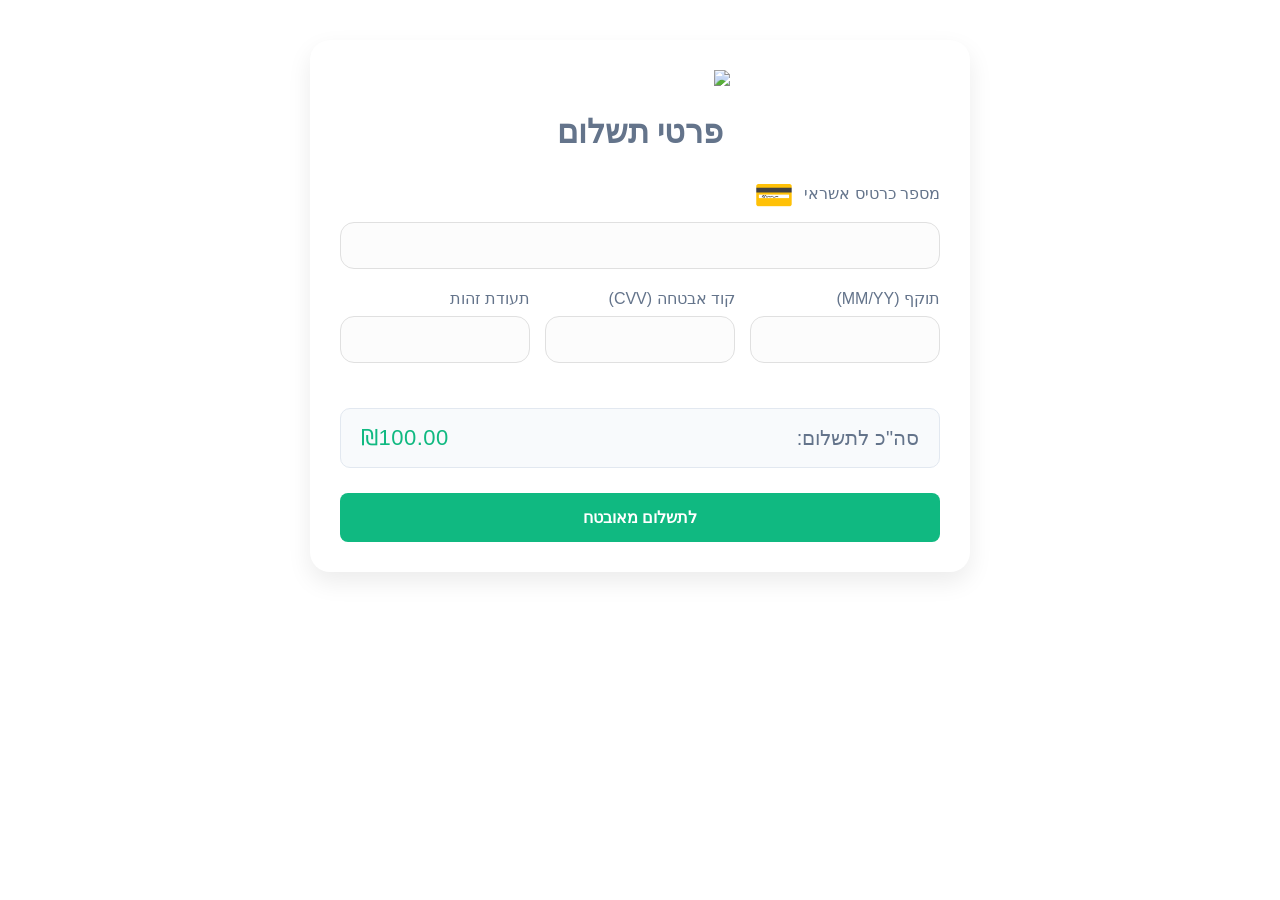
==== index.html @ dd3fe0db "Fix directory structure: move files to root" ====
<!doctype html>
<html lang="en">
  <head>
    <meta charset="UTF-8" />
    <meta name="viewport" content="width=device-width, initial-scale=1.0" />
    <title>Tranzila payment page</title>
    <link rel="stylesheet" href="style.css" />
  </head>
  <body>
    <header>
      <div class="premium-payment-form">
        <img class="logo" src="images/tranzilalg.png" />
        <h2 class="form-title">פרטי תשלום</h2>
        <input type="hidden" id="checkout-total-amount" value="250.00" />

        <div class="field-group">
          <label>מספר כרטיס אשראי <span class="card-icon">💳</span></label>
          <div id="tranzila-card-number" class="secure-input-box"></div>
        </div>

        <div class="field-row-split">
          <div class="field-group half-width">
            <label>תוקף (MM/YY)</label>
            <div id="tranzila-expiry" class="secure-input-box"></div>
          </div>

          <div class="field-group half-width">
            <label>קוד אבטחה (CVV)</label>
            <div id="tranzila-cvv" class="secure-input-box"></div>
          </div>
          <div class="field-group half-width">
            <label>תעודת זהות</label>
            <div id="tranzila-id" class="secure-input-box"></div>
          </div>
        </div>
        <div class="payment-summary">
          <span class="summary-text">סה"כ לתשלום:</span>
          <span class="summary-amount">₪100.00</span>
        </div>

        <button id="submit-payment-btn" class="premium-submit-btn">
          לתשלום מאובטח
        </button>
      </div>
    </header>
    <script src="https://hf.tranzila.com/assets/js/thostedf.js"></script>
  </body>
</html>
---- style.css ----
/* =========================================
   עיצוב דף סליקה יוקרתי - טרנזילה
========================================= */

/* קופסת הטופס הראשית (המסגרת שעוטפת הכל) */
.premium-payment-form {
  max-width: 600px; /* רוחב מושלם וקומפקטי */
  margin: 40px auto;
  padding: 30px;
  background-color: #ffffff;
  border-radius: 20px; /* פינות עגולות גדולות ורכות */
  box-shadow: 0 10px 25px rgba(0, 0, 0, 0.08); /* הצללה מרחפת ויוקרתית */
  font-family: "Segoe UI", Tahoma, Geneva, Verdana, sans-serif;
  direction: rtl; /* יישור לימין לעברית */
}
.premium-payment-form .logo {
  display: block;
  margin: 0 auto 20px auto;
  max-width: 180px;
  height: auto;
}
/* כותרת הטופס */
.form-title {
  text-align: center;
  color: #64748b;
  margin-bottom: 25px;
  font-size: 32px;
  font-weight: 600;
}
.card-icon {
  margin-top: 12px;
  font-size: 32px; /* פה אתה מגדיל או מקטין את האייקון */
  margin-right: 6px; /* רווח קטן בין האייקון למילים */
  vertical-align: middle; /* מיישר את האייקון לאמצע השורה שלא "ייפול" למטה */
}
/* הגדרות לכל שורת שדה */
.field-group {
  margin-bottom: 20px;
  display: flex;
  flex-direction: column;
}

/* עיצוב הטקסט שמעל השדה (Label) */
.field-group label {
  font-size: 16px;
  color: #64748b;
  margin-bottom: 8px;
  font-weight: 500;
}
.field-group label .span {
  max-width: 400px;
  font-size: 20px;
  color: #64748b;
  margin-bottom: 8px;
  font-weight: 500;
}

/* קופסת השדה הריקה (שלתוכה טרנזילה נכנסת) */
.secure-input-box {
  height: 45px;
  background-color: #fcfcfc;
  border: 1px solid #e0e0e0;
  border-radius: 14px; /* פינות מעוגלות לשדה עצמו */
  padding: 0 15px;
  transition: all 0.3s ease; /* מעבר חלק לאפקט הלחיצה */
}

/* === הקסם של טרנזילה: מה קורה כשהלקוח לוחץ על השדה === */
/* טרנזילה מוסיפה את הקלאס tzla-focus באופן אוטומטי */
.secure-input-box.tzla-focus {
  background-color: #ffffff;
  border-color: #64748b; /* המסגרת הופכת לירוק היוקרתי שלנו */
  box-shadow: 0 0 0 3px rgba(16, 185, 129, 0.15); /* הילה ירוקה עדינה מסביב לשדה */
}

/* פתרון ה"אותה שורה" לתוקף ו-CVV */
.field-row-split {
  display: flex;
  gap: 15px; /* מרווח בין שני השדות */
}
.field-row-split .half-width {
  flex: 1; /* כל שדה תופס חצי מהמקום בדיוק */
}

/* כפתור התשלום */
.premium-submit-btn {
  width: 100%;
  background-color: #10b981; /* הירוק שלנו */
  color: #ffffff;
  border: none;
  border-radius: 8px;
  padding: 15px;
  font-size: 16px;
  font-weight: bold;
  cursor: pointer;
  transition:
    background-color 0.3s ease,
    transform 0.1s ease;
  margin-top: 10px;
}

/* אפקט מעבר עכבר על הכפתור */
.premium-submit-btn:hover {
  background-color: #0d9668; /* ירוק קצת יותר כהה */
}

/* אפקט לחיצה על הכפתור */
.premium-submit-btn:active {
  transform: scale(0.98); /* הכפתור נלחץ מעט פנימה */
}
/* =========================================
   עיצוב שורת הסכום לתשלום
========================================= */
.payment-summary {
  display: flex;
  justify-content: space-between; /* דוחף צד אחד לימין וצד שני לשמאל */
  align-items: center; /* ממרכז אותם יחד מבחינת גובה */
  background-color: #f8fafc; /* אפור-כחלחל סופר עדין (כמו השדות) */
  border: 1px solid #e2e8f0;
  border-radius: 10px;
  padding: 16px 20px;
  margin-top: 25px; /* מרווח יפה מהשדות שמעל */
  margin-bottom: 15px; /* מרווח לפני הכפתור שמתחת */
}

/* המילים "סה"כ לתשלום" */
.summary-text {
  font-size: 20px;
  color: #64748b; /* אפור מעושן אלגנטי */
  font-weight: 400px;
}

/* הסכום עצמו */
.summary-amount {
  font-size: 22px; /* גדול ובולט יותר */
  color: #10b981; /* הירוק המזוהה עם התשלום שלנו */
  font-weight: 400px;
  letter-spacing: 0.5px;
}
/* =========================================
   התאמה למובייל (רספונסיביות)
========================================= */
@media screen and (max-width: 600px) {
  /* הופך את השורה המחולקת לעמודה שבה כל שדה תופס שורה שלמה */
  .field-row-split {
    flex-direction: column;
    gap: 15px; /* שומר על המרווח היפה ביניהם */
  }

  /* מקטין מעט את הריווח החיצוני והפנימי של הטופס כדי שייראה טוב בנייד */
  .premium-payment-form {
    padding: 25px 20px;
    margin: 20px 15px;
  }

  /* הקטנה עדינה של הכותרות במובייל */
  .form-title {
    font-size: 20px;
    margin-bottom: 20px;
  }

  /* התאמת גודל הלוגו למובייל */
  .form-logo {
    max-width: 120px;
  }
}
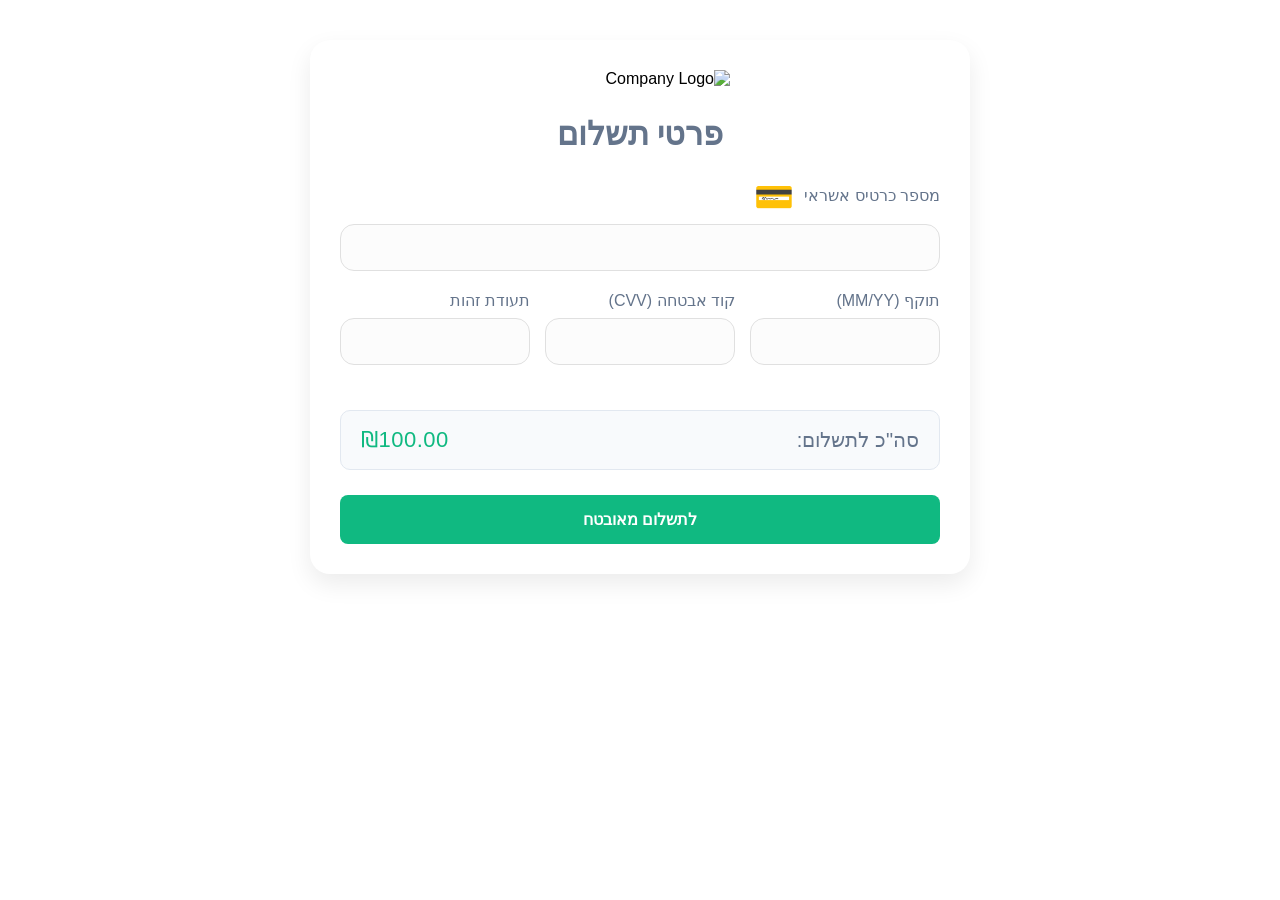
==== commit 895eb5ac: "Fix directory structure: move files to root" ====
--- a/index.html
+++ b/index.html
@@ -9,7 +9,7 @@
   <body>
     <header>
       <div class="premium-payment-form">
-        <img class="logo" src="images/tranzilalg.png" />
+        <img src="./images/tranzila.png" alt="Company Logo" class="logo" />
         <h2 class="form-title">פרטי תשלום</h2>
         <input type="hidden" id="checkout-total-amount" value="250.00" />
 
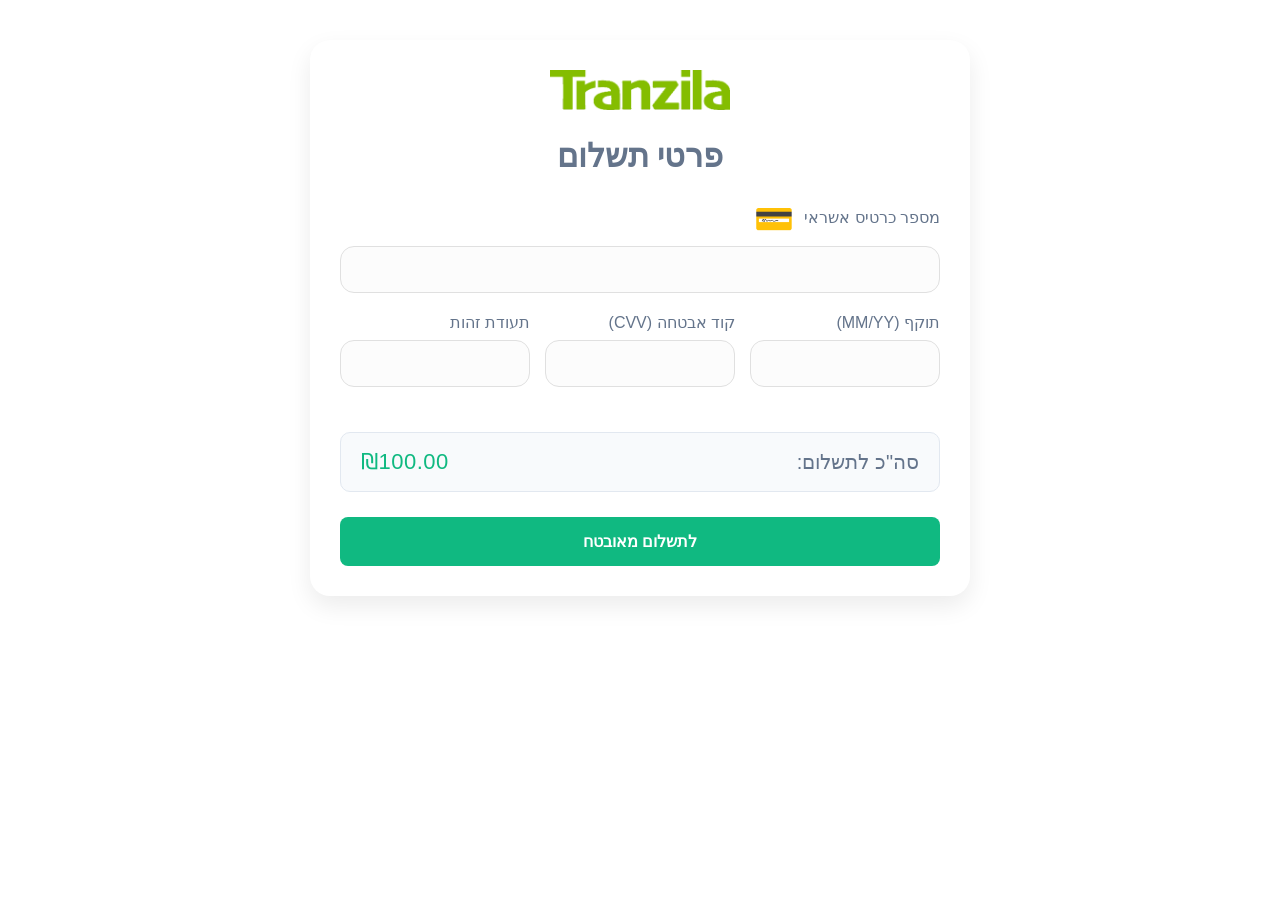
==== commit 2a13d199: "Fix directory structure: move files to root" ====
--- a/index.html
+++ b/index.html
@@ -9,7 +9,7 @@
   <body>
     <header>
       <div class="premium-payment-form">
-        <img src="./images/tranzila.png" alt="Company Logo" class="logo" />
+        <img src="./images/tranzilalg.png" alt="Company Logo" class="logo" />
         <h2 class="form-title">פרטי תשלום</h2>
         <input type="hidden" id="checkout-total-amount" value="250.00" />
 
